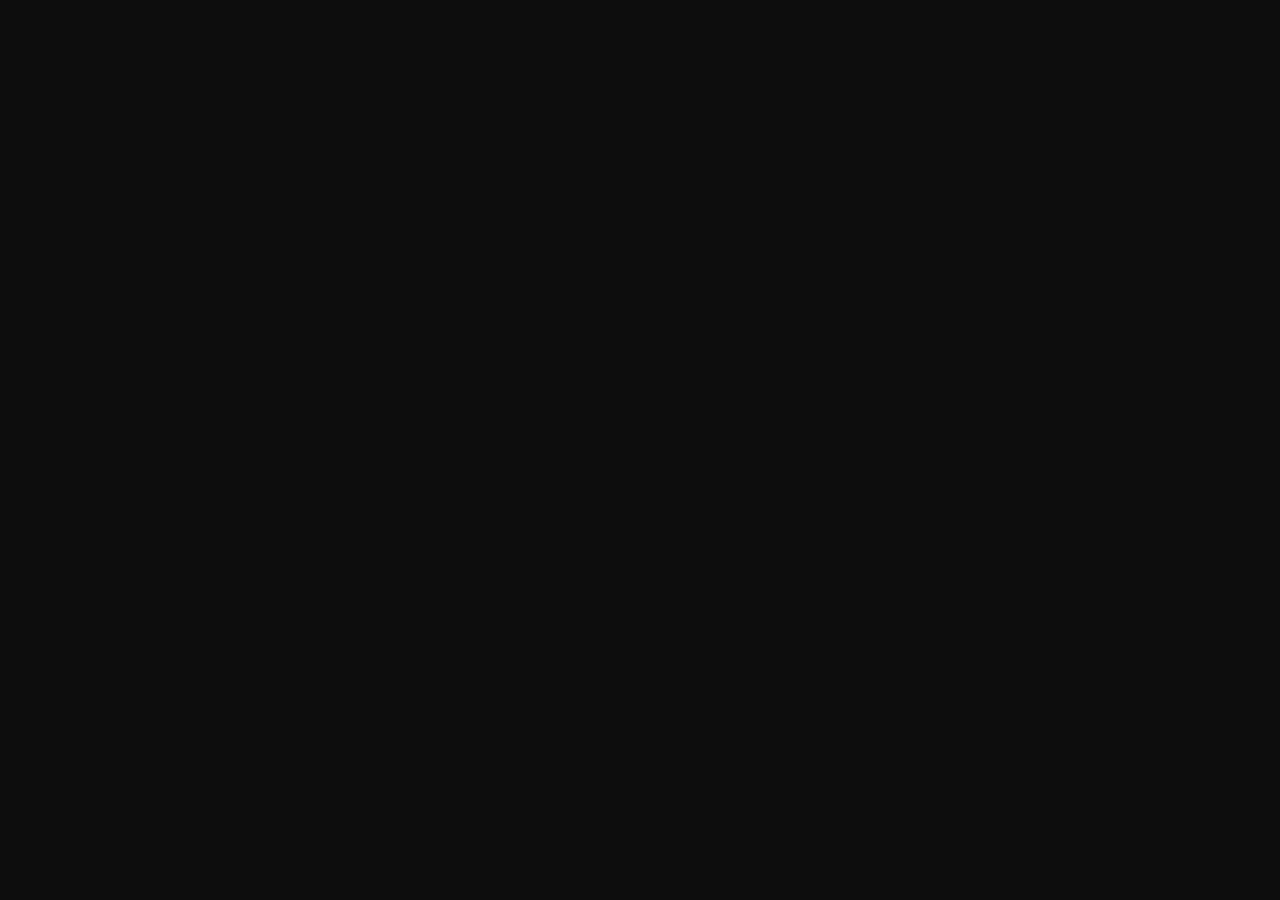
==== about.html @ 478c8960 "style: hero centralizada" ====
<!DOCTYPE html>
<html lang="en">
<head>
    <meta charset="UTF-8">
    <meta name="viewport" content="width=device-width, initial-scale=1.0">
    <link rel="stylesheet" href="styles/index.css">
    <link rel="shortcut icon" href="assets/img/favicon.ico" type="image/x-icon">
    <title>D E W Y - About Us</title>
</head>
<body>
    
</body>
</html>
---- styles/index.css ----
@import url(global.css);
@import url(header.css);
@import url(aside.css);
@import url(fonts.css);
@import url(main.css);
@import url(footer.css);
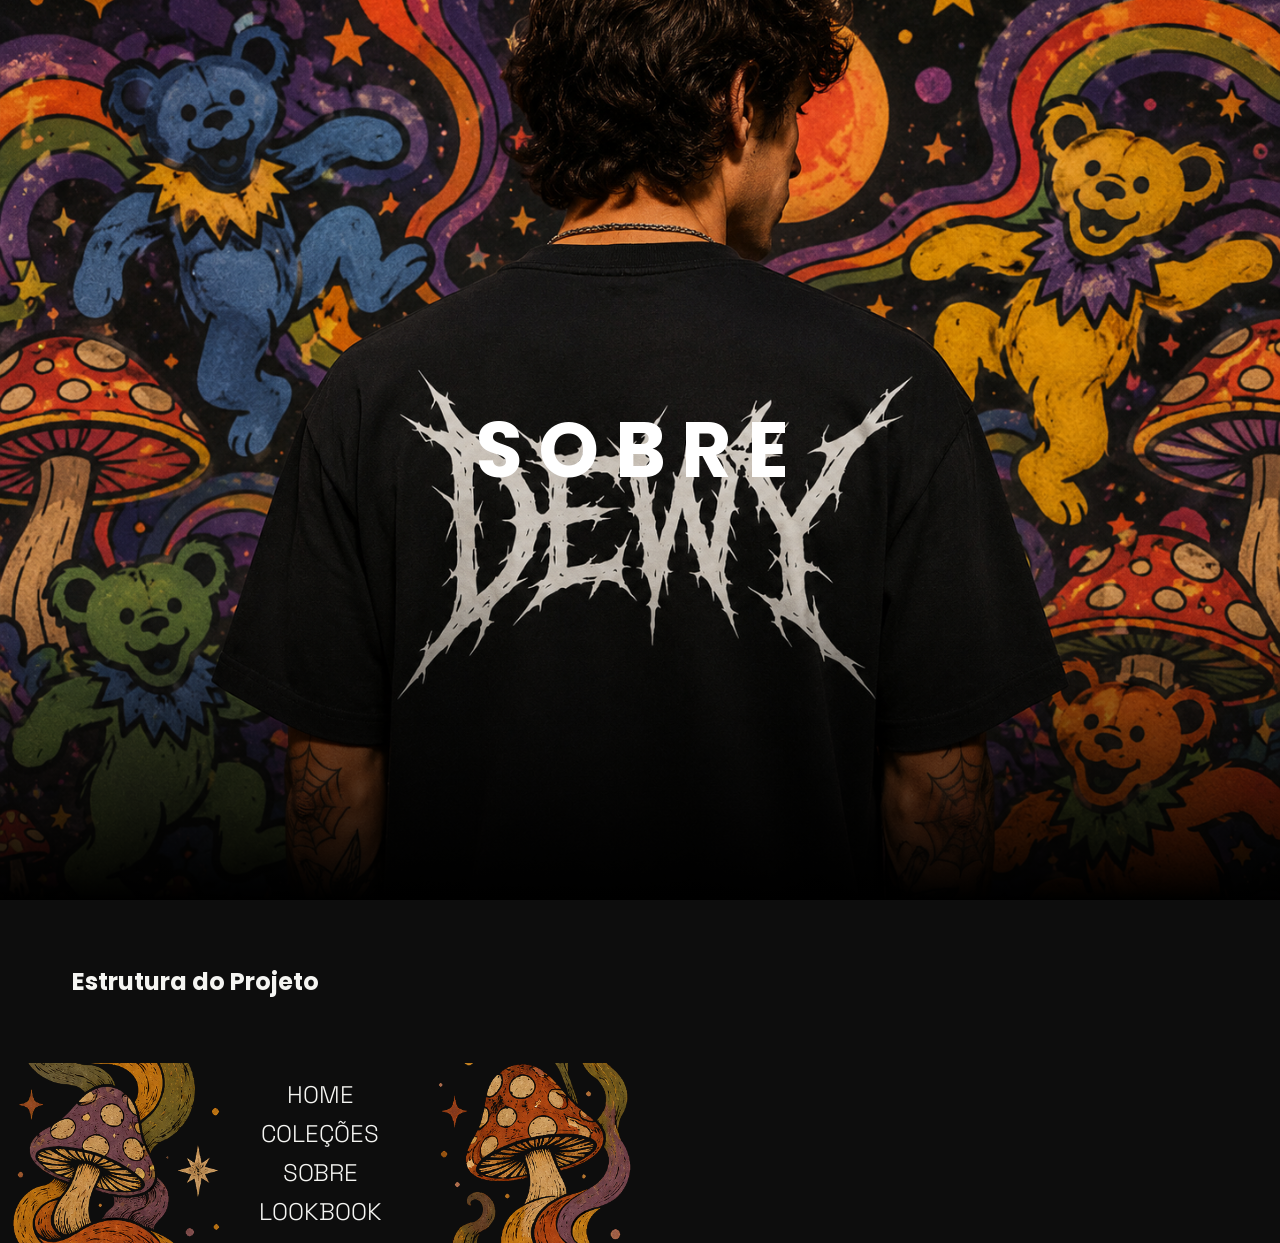
==== commit c31104ae: "style: iniciando aba sobre nós" ====
--- a/about.html
+++ b/about.html
@@ -1,13 +1,46 @@
-<!DOCTYPE html>
-<html lang="en">
-<head>
-    <meta charset="UTF-8">
-    <meta name="viewport" content="width=device-width, initial-scale=1.0">
-    <link rel="stylesheet" href="styles/index.css">
-    <link rel="shortcut icon" href="assets/img/favicon.ico" type="image/x-icon">
-    <title>D E W Y - About Us</title>
-</head>
-<body>
-    
-</body>
-</html>+<!doctype html>
+<html lang="pt-BR">
+  <head>
+    <meta charset="UTF-8" />
+    <meta name="viewport" content="width=device-width, initial-scale=1.0" />
+    <link rel="stylesheet" href="styles/index.css" />
+    <link
+      rel="shortcut icon"
+      href="assets/img/favicon.ico"
+      type="image/x-icon"
+    />
+    <title>D E W Y - Psychedelic Fashion</title>
+  </head>
+  <body>
+      <div class="container">
+          
+          <aside>
+              <div class="hero-about">
+                  <h1 class="hero__title">SOBRE</h1>
+                </div>
+            </aside>
+            
+        <section class="about">
+          <div class="background-main"></div>
+            <h1>Estrutura do Projeto</h1>
+
+      </section>
+      
+      
+      <footer>
+        <nav class="nav-footer">
+          <ul>
+            <li><a href="#">HOME</a></li>         
+            <li><a href="collection.html">COLEÇÕES</a></li>         
+            <li><a href="about.html">SOBRE</a></li>         
+            <li><a href="lookbook.html">LOOKBOOK</a></li>         
+          </ul>
+        </nav>
+        
+        <div class="illustration">
+          <img src="assets/img/illustrationCogu.png" alt="">
+        </div>
+      </footer>
+    </div>
+  </body>
+</html>
--- a/styles/index.css
+++ b/styles/index.css
@@ -1,6 +1,10 @@
 @import url(global.css);
 @import url(header.css);
 @import url(aside.css);
+@import url(main.css);
 @import url(fonts.css);
-@import url(main.css);
-@import url(footer.css);+@import url(cards.css);
+@import url(footer.css);
+@import url(purchase.css);
+@import url(lookbook.css);
+@import url(about.css);
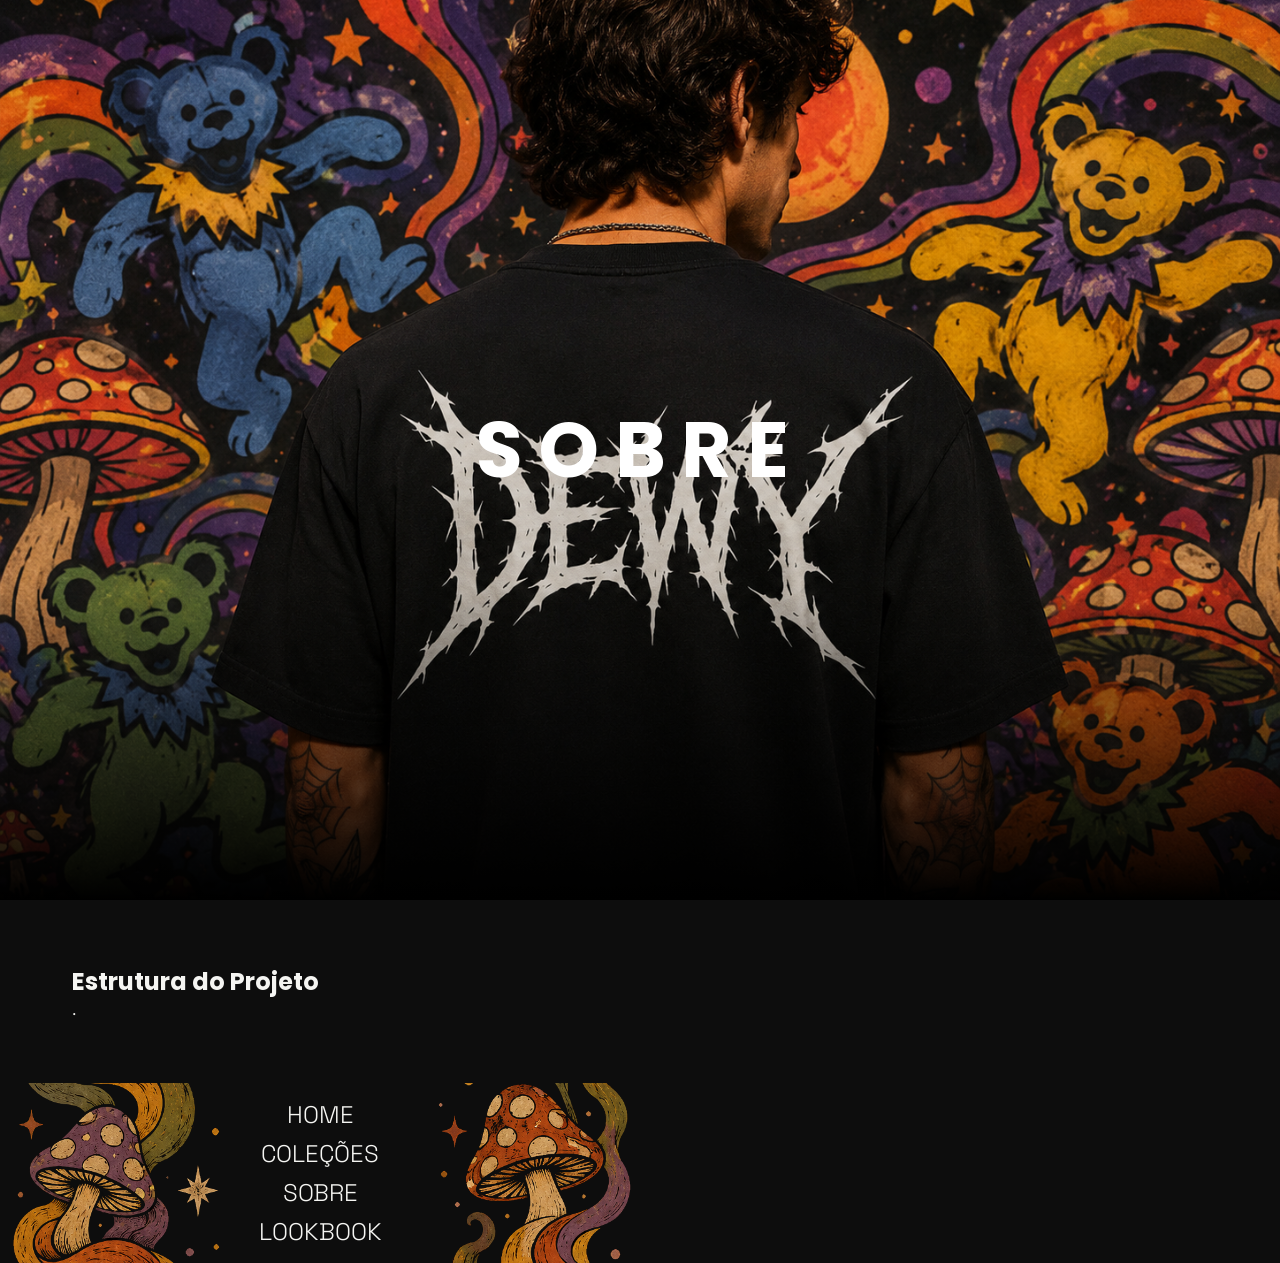
==== commit b51a4acd: "style: iniciando aba sobre nós" ====
--- a/about.html
+++ b/about.html
@@ -24,13 +24,15 @@
           <div class="background-main"></div>
             <h1>Estrutura do Projeto</h1>
 
+            .
+
       </section>
       
       
       <footer>
         <nav class="nav-footer">
           <ul>
-            <li><a href="#">HOME</a></li>         
+            <li><a href="index.html">HOME</a></li>         
             <li><a href="collection.html">COLEÇÕES</a></li>         
             <li><a href="about.html">SOBRE</a></li>         
             <li><a href="lookbook.html">LOOKBOOK</a></li>         
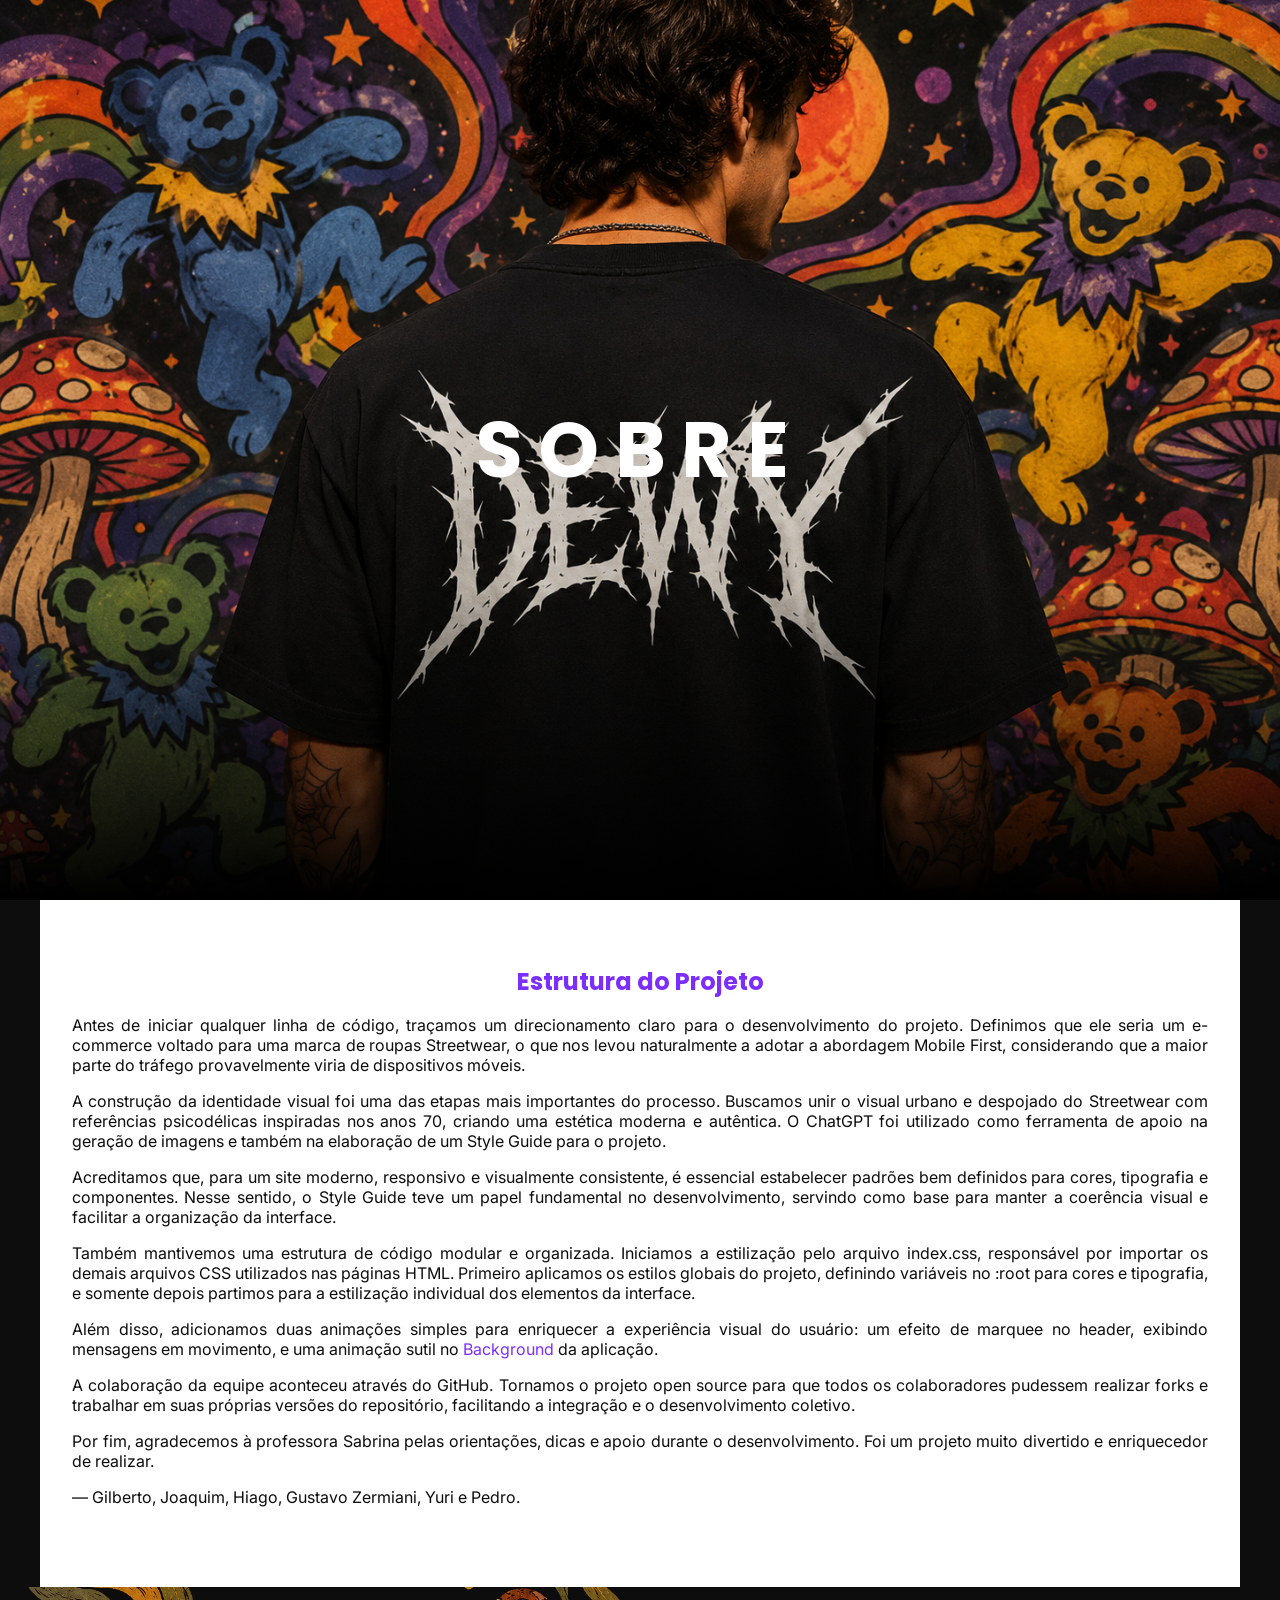
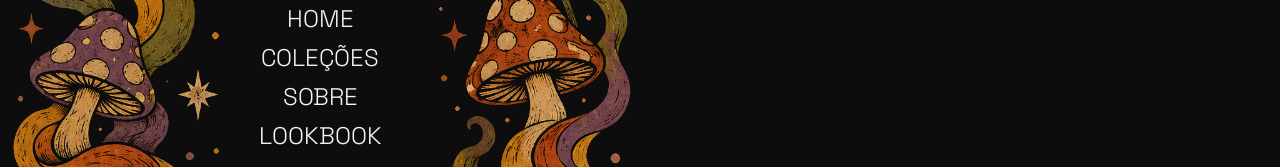
==== commit 66db20ef: "style: adicionando elementos a aba sobre nós" ====
--- a/about.html
+++ b/about.html
@@ -12,35 +12,80 @@
     <title>D E W Y - Psychedelic Fashion</title>
   </head>
   <body>
-      <div class="container">
-          
-          <aside>
-              <div class="hero-about">
-                  <h1 class="hero__title">SOBRE</h1>
-                </div>
-            </aside>
-            
-        <section class="about">
-          <div class="background-main"></div>
-            <h1>Estrutura do Projeto</h1>
+    <div class="container">
+      <aside>
+        <div class="hero-about">
+          <h1 class="hero__title">SOBRE</h1>
+        </div>
+      </aside>
 
-            .
+      <section class="about">
+        <div class="background-main"></div>
+        <h1>Estrutura do Projeto</h1>
 
+        <p>
+          Antes de iniciar qualquer linha de código, traçamos um direcionamento
+          claro para o desenvolvimento do projeto. Definimos que ele seria um
+          e-commerce voltado para uma marca de roupas Streetwear, o que nos
+          levou naturalmente a adotar a abordagem Mobile First, considerando que
+          a maior parte do tráfego provavelmente viria de dispositivos móveis.
+        </p>
+        <p>
+          A construção da identidade visual foi uma das etapas mais importantes
+          do processo. Buscamos unir o visual urbano e despojado do Streetwear
+          com referências psicodélicas inspiradas nos anos 70, criando uma
+          estética moderna e autêntica. O ChatGPT foi utilizado como ferramenta
+          de apoio na geração de imagens e também na elaboração de um Style
+          Guide para o projeto.
+        </p>
+
+        <p>
+          Acreditamos que, para um site moderno, responsivo e visualmente
+          consistente, é essencial estabelecer padrões bem definidos para cores,
+          tipografia e componentes. Nesse sentido, o Style Guide teve um papel
+          fundamental no desenvolvimento, servindo como base para manter a
+          coerência visual e facilitar a organização da interface.
+        </p>
+        <p>
+          Também mantivemos uma estrutura de código modular e organizada.
+          Iniciamos a estilização pelo arquivo index.css, responsável por
+          importar os demais arquivos CSS utilizados nas páginas HTML. Primeiro
+          aplicamos os estilos globais do projeto, definindo variáveis no :root
+          para cores e tipografia, e somente depois partimos para a estilização
+          individual dos elementos da interface.
+        </p>
+        <p>
+          Além disso, adicionamos duas animações simples para enriquecer a
+          experiência visual do usuário: um efeito de marquee no header,
+          exibindo mensagens em movimento, e uma animação sutil no
+          <a href="background.html">background</a> da aplicação.
+        </p>
+        <p>
+          A colaboração da equipe aconteceu através do GitHub. Tornamos o
+          projeto open source para que todos os colaboradores pudessem realizar
+          forks e trabalhar em suas próprias versões do repositório, facilitando
+          a integração e o desenvolvimento coletivo.
+        </p>
+        <p>
+          Por fim, agradecemos à professora Sabrina pelas orientações, dicas e
+          apoio durante o desenvolvimento. Foi um projeto muito divertido e
+          enriquecedor de realizar.
+        </p>
+        <p>— Gilberto, Joaquim, Hiago, Gustavo Zermiani, Yuri e Pedro.</p>
       </section>
-      
-      
+
       <footer>
         <nav class="nav-footer">
           <ul>
-            <li><a href="index.html">HOME</a></li>         
-            <li><a href="collection.html">COLEÇÕES</a></li>         
-            <li><a href="about.html">SOBRE</a></li>         
-            <li><a href="lookbook.html">LOOKBOOK</a></li>         
+            <li><a href="index.html">HOME</a></li>
+            <li><a href="collection.html">COLEÇÕES</a></li>
+            <li><a href="about.html">SOBRE</a></li>
+            <li><a href="lookbook.html">LOOKBOOK</a></li>
           </ul>
         </nav>
-        
+
         <div class="illustration">
-          <img src="assets/img/illustrationCogu.png" alt="">
+          <img src="assets/img/illustrationCogu.png" alt="" />
         </div>
       </footer>
     </div>
--- a/styles/index.css
+++ b/styles/index.css
@@ -8,3 +8,4 @@
 @import url(purchase.css);
 @import url(lookbook.css);
 @import url(about.css);
+@import url(collection.css);
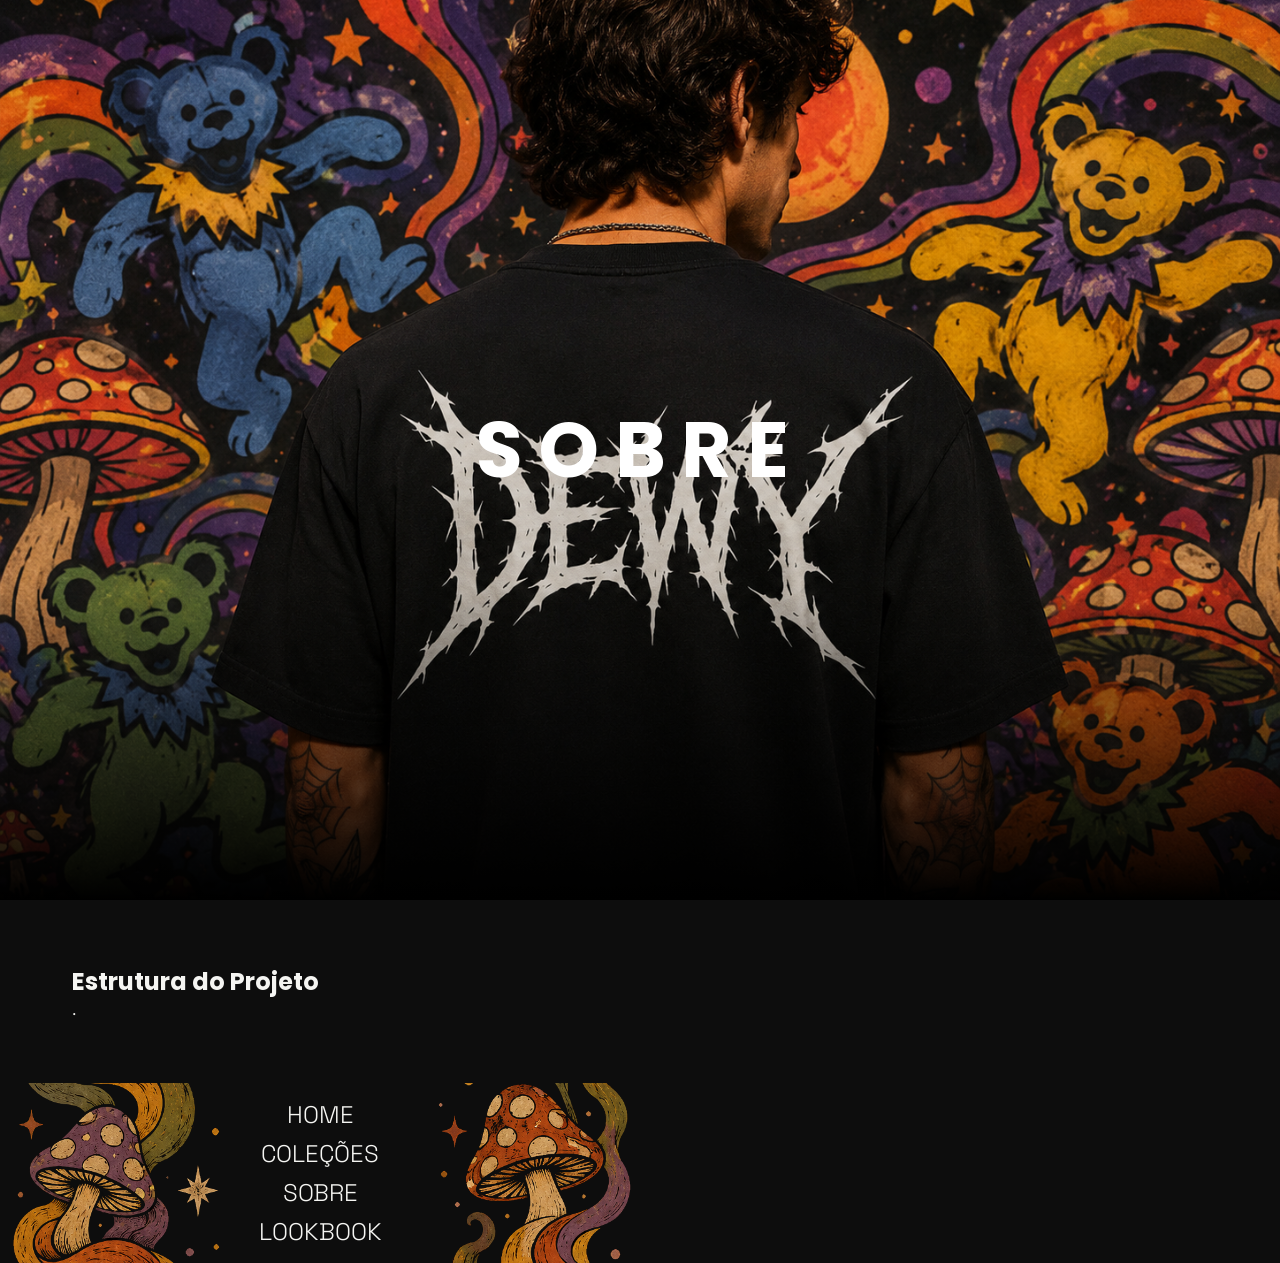
==== commit 617b6cfb: "Merge pull request #5 from Joaquim-Salvador/joaquim-branch Collection na metade do caminho" ====
--- a/about.html
+++ b/about.html
@@ -12,80 +12,35 @@
     <title>D E W Y - Psychedelic Fashion</title>
   </head>
   <body>
-    <div class="container">
-      <aside>
-        <div class="hero-about">
-          <h1 class="hero__title">SOBRE</h1>
-        </div>
-      </aside>
+      <div class="container">
+          
+          <aside>
+              <div class="hero-about">
+                  <h1 class="hero__title">SOBRE</h1>
+                </div>
+            </aside>
+            
+        <section class="about">
+          <div class="background-main"></div>
+            <h1>Estrutura do Projeto</h1>
 
-      <section class="about">
-        <div class="background-main"></div>
-        <h1>Estrutura do Projeto</h1>
+            .
 
-        <p>
-          Antes de iniciar qualquer linha de código, traçamos um direcionamento
-          claro para o desenvolvimento do projeto. Definimos que ele seria um
-          e-commerce voltado para uma marca de roupas Streetwear, o que nos
-          levou naturalmente a adotar a abordagem Mobile First, considerando que
-          a maior parte do tráfego provavelmente viria de dispositivos móveis.
-        </p>
-        <p>
-          A construção da identidade visual foi uma das etapas mais importantes
-          do processo. Buscamos unir o visual urbano e despojado do Streetwear
-          com referências psicodélicas inspiradas nos anos 70, criando uma
-          estética moderna e autêntica. O ChatGPT foi utilizado como ferramenta
-          de apoio na geração de imagens e também na elaboração de um Style
-          Guide para o projeto.
-        </p>
-
-        <p>
-          Acreditamos que, para um site moderno, responsivo e visualmente
-          consistente, é essencial estabelecer padrões bem definidos para cores,
-          tipografia e componentes. Nesse sentido, o Style Guide teve um papel
-          fundamental no desenvolvimento, servindo como base para manter a
-          coerência visual e facilitar a organização da interface.
-        </p>
-        <p>
-          Também mantivemos uma estrutura de código modular e organizada.
-          Iniciamos a estilização pelo arquivo index.css, responsável por
-          importar os demais arquivos CSS utilizados nas páginas HTML. Primeiro
-          aplicamos os estilos globais do projeto, definindo variáveis no :root
-          para cores e tipografia, e somente depois partimos para a estilização
-          individual dos elementos da interface.
-        </p>
-        <p>
-          Além disso, adicionamos duas animações simples para enriquecer a
-          experiência visual do usuário: um efeito de marquee no header,
-          exibindo mensagens em movimento, e uma animação sutil no
-          <a href="background.html">background</a> da aplicação.
-        </p>
-        <p>
-          A colaboração da equipe aconteceu através do GitHub. Tornamos o
-          projeto open source para que todos os colaboradores pudessem realizar
-          forks e trabalhar em suas próprias versões do repositório, facilitando
-          a integração e o desenvolvimento coletivo.
-        </p>
-        <p>
-          Por fim, agradecemos à professora Sabrina pelas orientações, dicas e
-          apoio durante o desenvolvimento. Foi um projeto muito divertido e
-          enriquecedor de realizar.
-        </p>
-        <p>— Gilberto, Joaquim, Hiago, Gustavo Zermiani, Yuri e Pedro.</p>
       </section>
-
+      
+      
       <footer>
         <nav class="nav-footer">
           <ul>
-            <li><a href="index.html">HOME</a></li>
-            <li><a href="collection.html">COLEÇÕES</a></li>
-            <li><a href="about.html">SOBRE</a></li>
-            <li><a href="lookbook.html">LOOKBOOK</a></li>
+            <li><a href="index.html">HOME</a></li>         
+            <li><a href="collection.html">COLEÇÕES</a></li>         
+            <li><a href="about.html">SOBRE</a></li>         
+            <li><a href="lookbook.html">LOOKBOOK</a></li>         
           </ul>
         </nav>
-
+        
         <div class="illustration">
-          <img src="assets/img/illustrationCogu.png" alt="" />
+          <img src="assets/img/illustrationCogu.png" alt="">
         </div>
       </footer>
     </div>
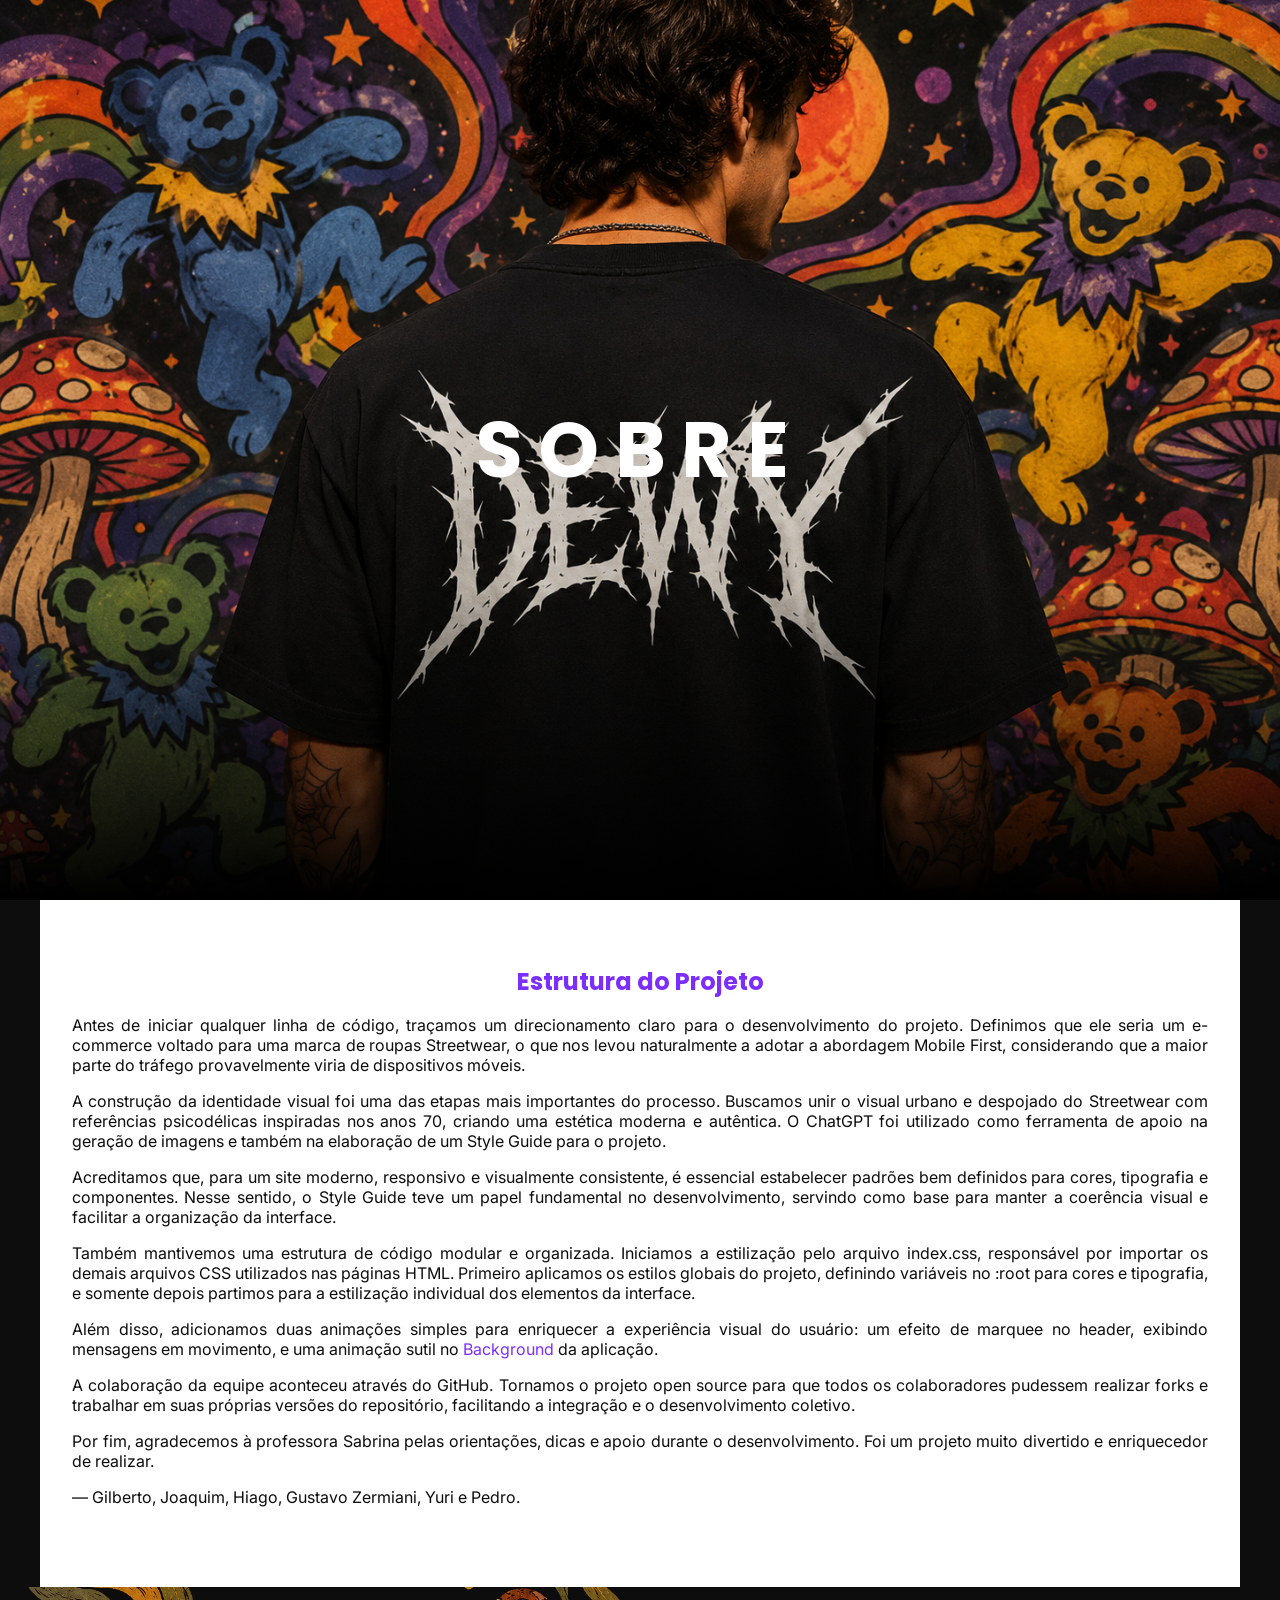
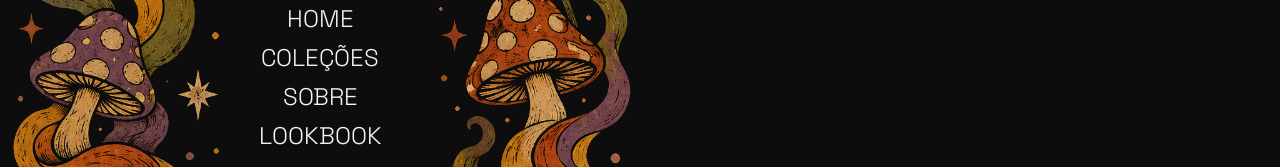
==== commit 29011d91: "Merge pull request #8 from Joaquim-Salvador/joaquim-branch Joaquim branch" ====
--- a/about.html
+++ b/about.html
@@ -12,35 +12,80 @@
     <title>D E W Y - Psychedelic Fashion</title>
   </head>
   <body>
-      <div class="container">
-          
-          <aside>
-              <div class="hero-about">
-                  <h1 class="hero__title">SOBRE</h1>
-                </div>
-            </aside>
-            
-        <section class="about">
-          <div class="background-main"></div>
-            <h1>Estrutura do Projeto</h1>
+    <div class="container">
+      <aside>
+        <div class="hero-about">
+          <h1 class="hero__title">SOBRE</h1>
+        </div>
+      </aside>
 
-            .
+      <section class="about">
+        <div class="background-main"></div>
+        <h1>Estrutura do Projeto</h1>
 
+        <p>
+          Antes de iniciar qualquer linha de código, traçamos um direcionamento
+          claro para o desenvolvimento do projeto. Definimos que ele seria um
+          e-commerce voltado para uma marca de roupas Streetwear, o que nos
+          levou naturalmente a adotar a abordagem Mobile First, considerando que
+          a maior parte do tráfego provavelmente viria de dispositivos móveis.
+        </p>
+        <p>
+          A construção da identidade visual foi uma das etapas mais importantes
+          do processo. Buscamos unir o visual urbano e despojado do Streetwear
+          com referências psicodélicas inspiradas nos anos 70, criando uma
+          estética moderna e autêntica. O ChatGPT foi utilizado como ferramenta
+          de apoio na geração de imagens e também na elaboração de um Style
+          Guide para o projeto.
+        </p>
+
+        <p>
+          Acreditamos que, para um site moderno, responsivo e visualmente
+          consistente, é essencial estabelecer padrões bem definidos para cores,
+          tipografia e componentes. Nesse sentido, o Style Guide teve um papel
+          fundamental no desenvolvimento, servindo como base para manter a
+          coerência visual e facilitar a organização da interface.
+        </p>
+        <p>
+          Também mantivemos uma estrutura de código modular e organizada.
+          Iniciamos a estilização pelo arquivo index.css, responsável por
+          importar os demais arquivos CSS utilizados nas páginas HTML. Primeiro
+          aplicamos os estilos globais do projeto, definindo variáveis no :root
+          para cores e tipografia, e somente depois partimos para a estilização
+          individual dos elementos da interface.
+        </p>
+        <p>
+          Além disso, adicionamos duas animações simples para enriquecer a
+          experiência visual do usuário: um efeito de marquee no header,
+          exibindo mensagens em movimento, e uma animação sutil no
+          <a href="background.html">background</a> da aplicação.
+        </p>
+        <p>
+          A colaboração da equipe aconteceu através do GitHub. Tornamos o
+          projeto open source para que todos os colaboradores pudessem realizar
+          forks e trabalhar em suas próprias versões do repositório, facilitando
+          a integração e o desenvolvimento coletivo.
+        </p>
+        <p>
+          Por fim, agradecemos à professora Sabrina pelas orientações, dicas e
+          apoio durante o desenvolvimento. Foi um projeto muito divertido e
+          enriquecedor de realizar.
+        </p>
+        <p>— Gilberto, Joaquim, Hiago, Gustavo Zermiani, Yuri e Pedro.</p>
       </section>
-      
-      
+
       <footer>
         <nav class="nav-footer">
           <ul>
-            <li><a href="index.html">HOME</a></li>         
-            <li><a href="collection.html">COLEÇÕES</a></li>         
-            <li><a href="about.html">SOBRE</a></li>         
-            <li><a href="lookbook.html">LOOKBOOK</a></li>         
+            <li><a href="index.html">HOME</a></li>
+            <li><a href="collection.html">COLEÇÕES</a></li>
+            <li><a href="about.html">SOBRE</a></li>
+            <li><a href="lookbook.html">LOOKBOOK</a></li>
           </ul>
         </nav>
-        
+
         <div class="illustration">
-          <img src="assets/img/illustrationCogu.png" alt="">
+          <img src="assets/img/illustrationCogu.png" alt="" />
         </div>
       </footer>
     </div>
